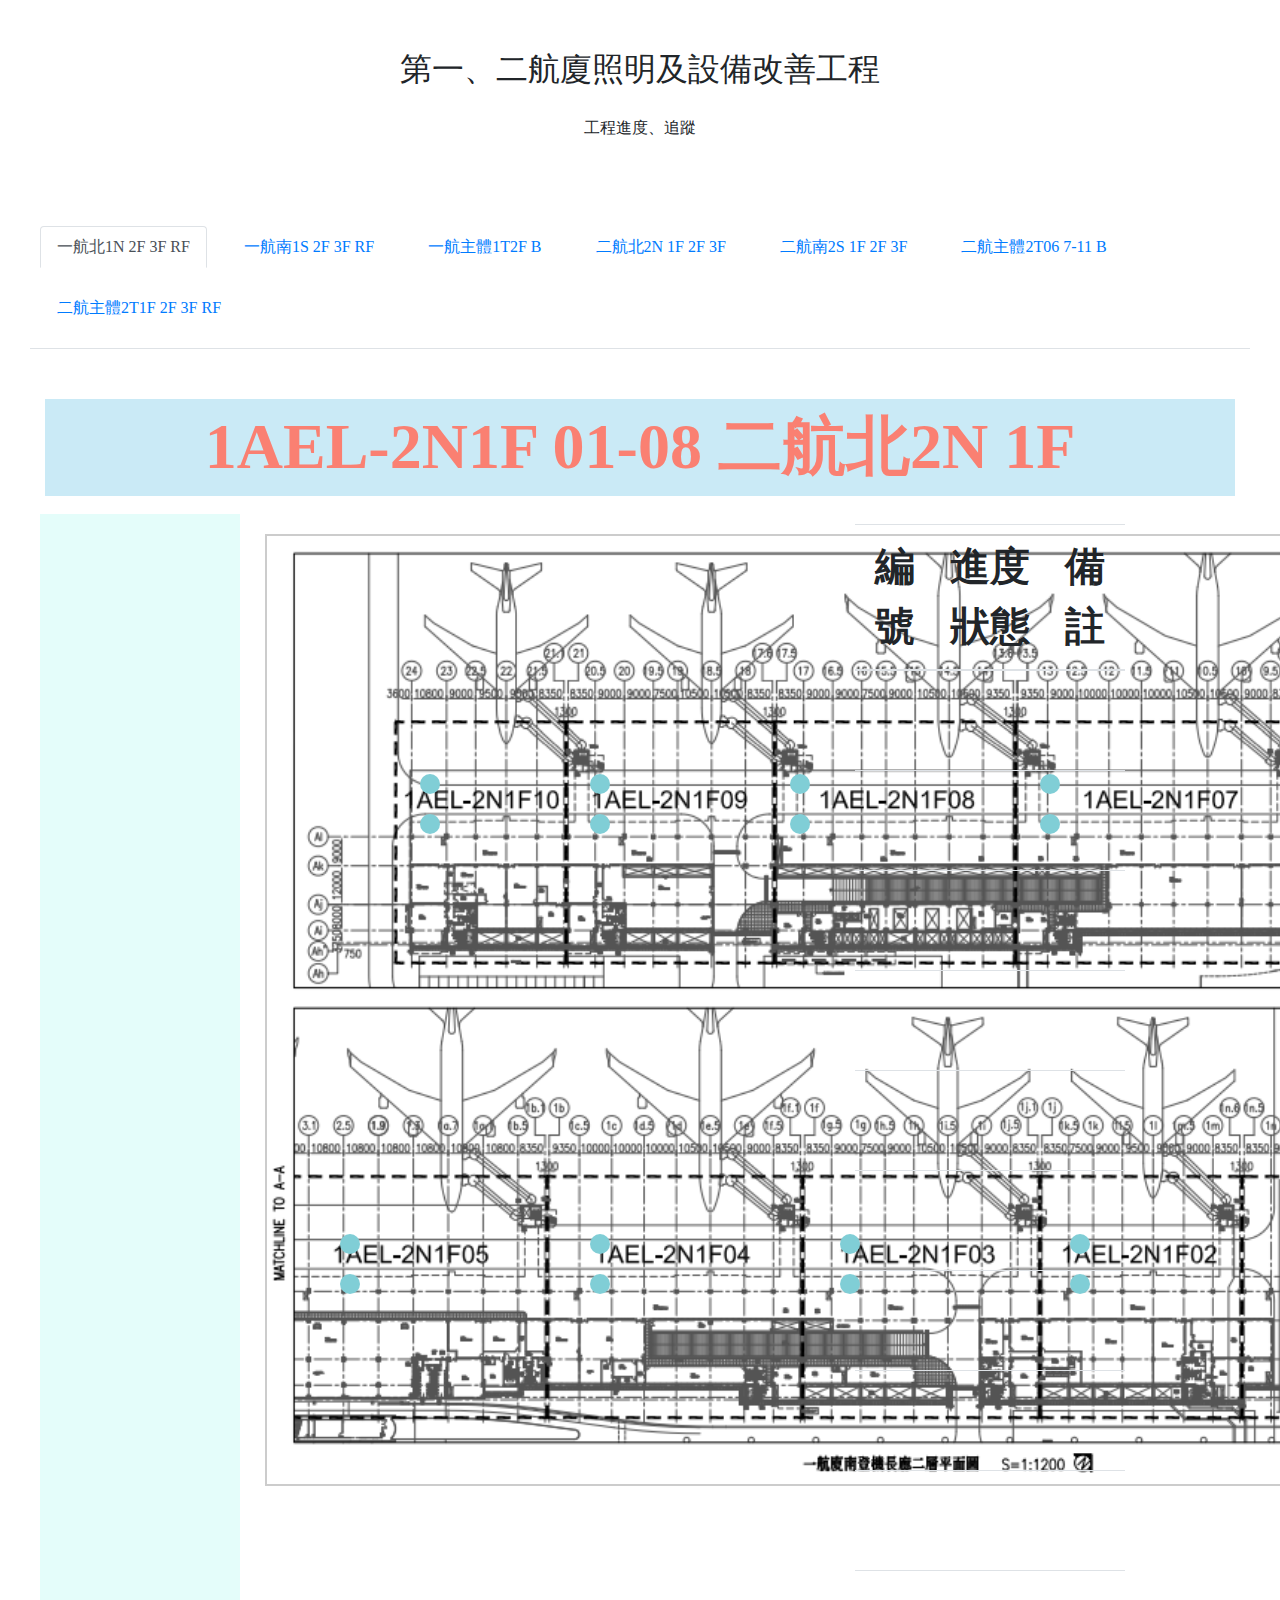
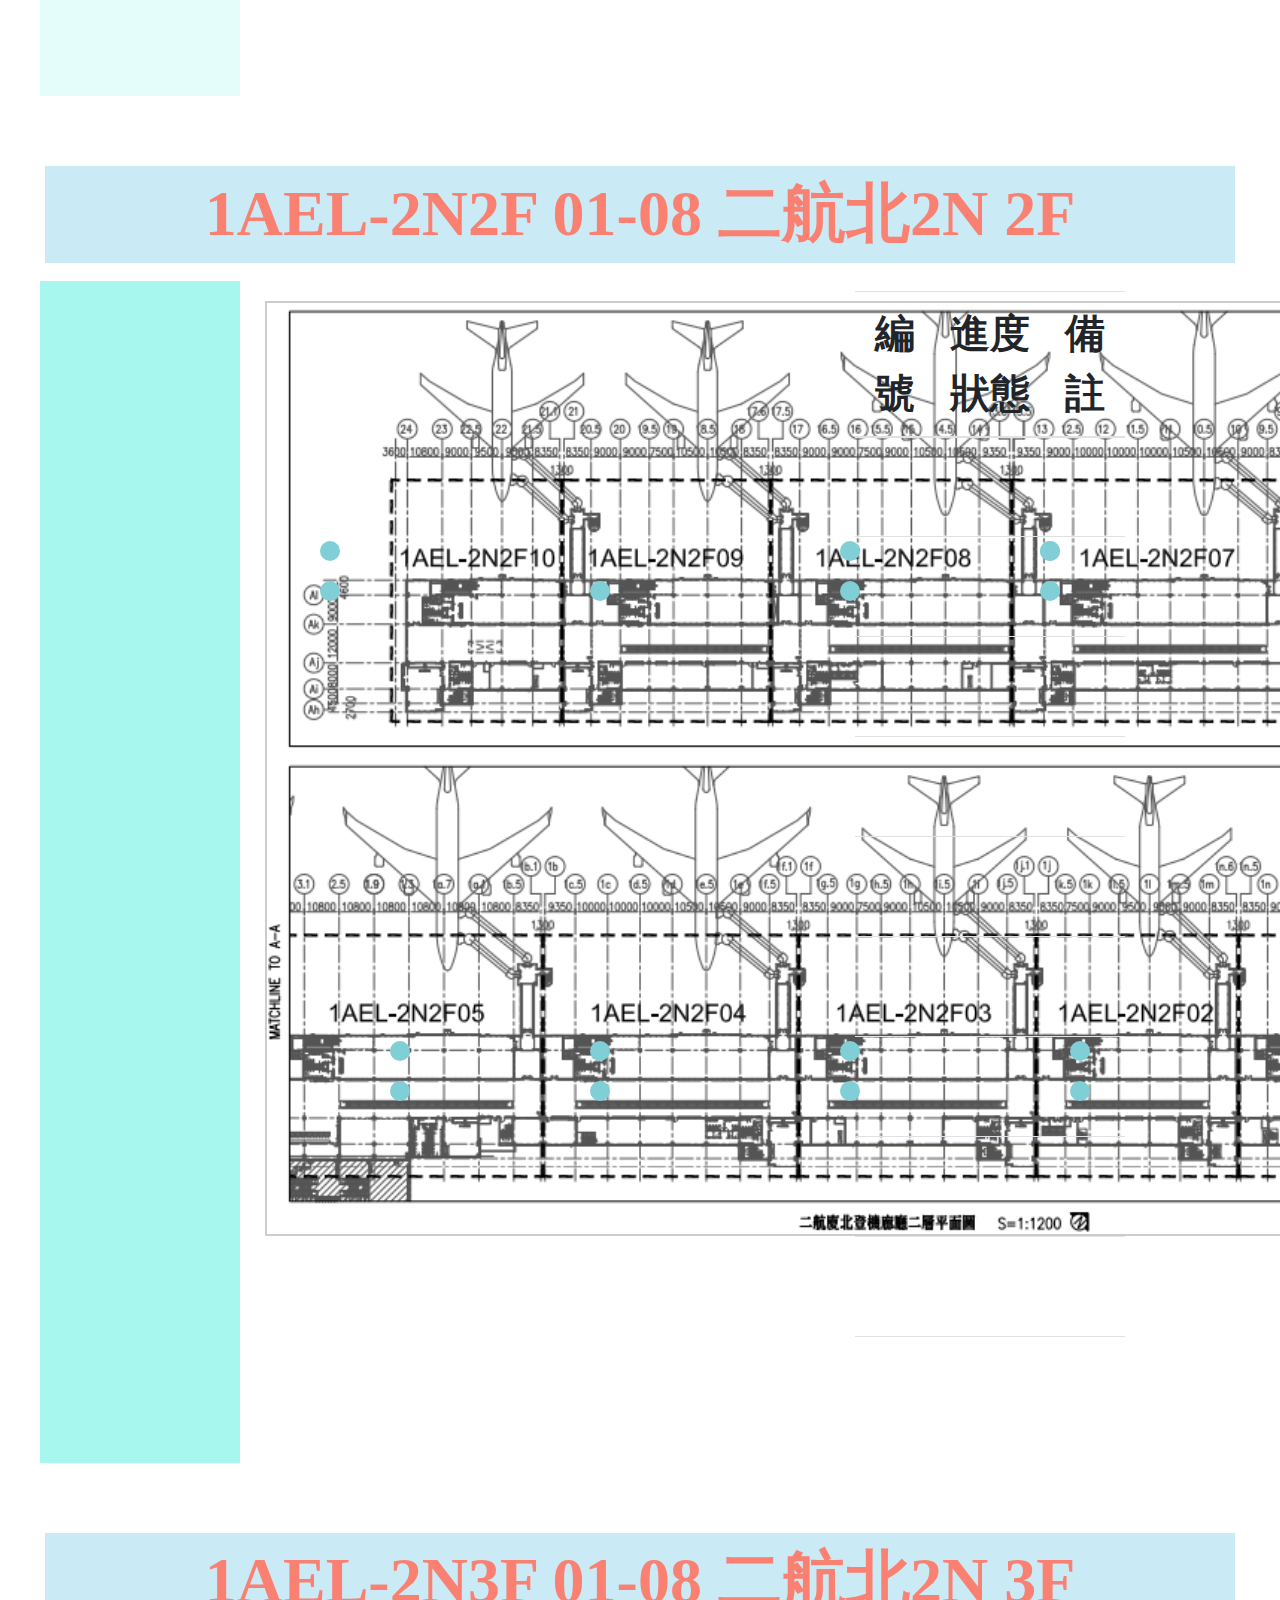
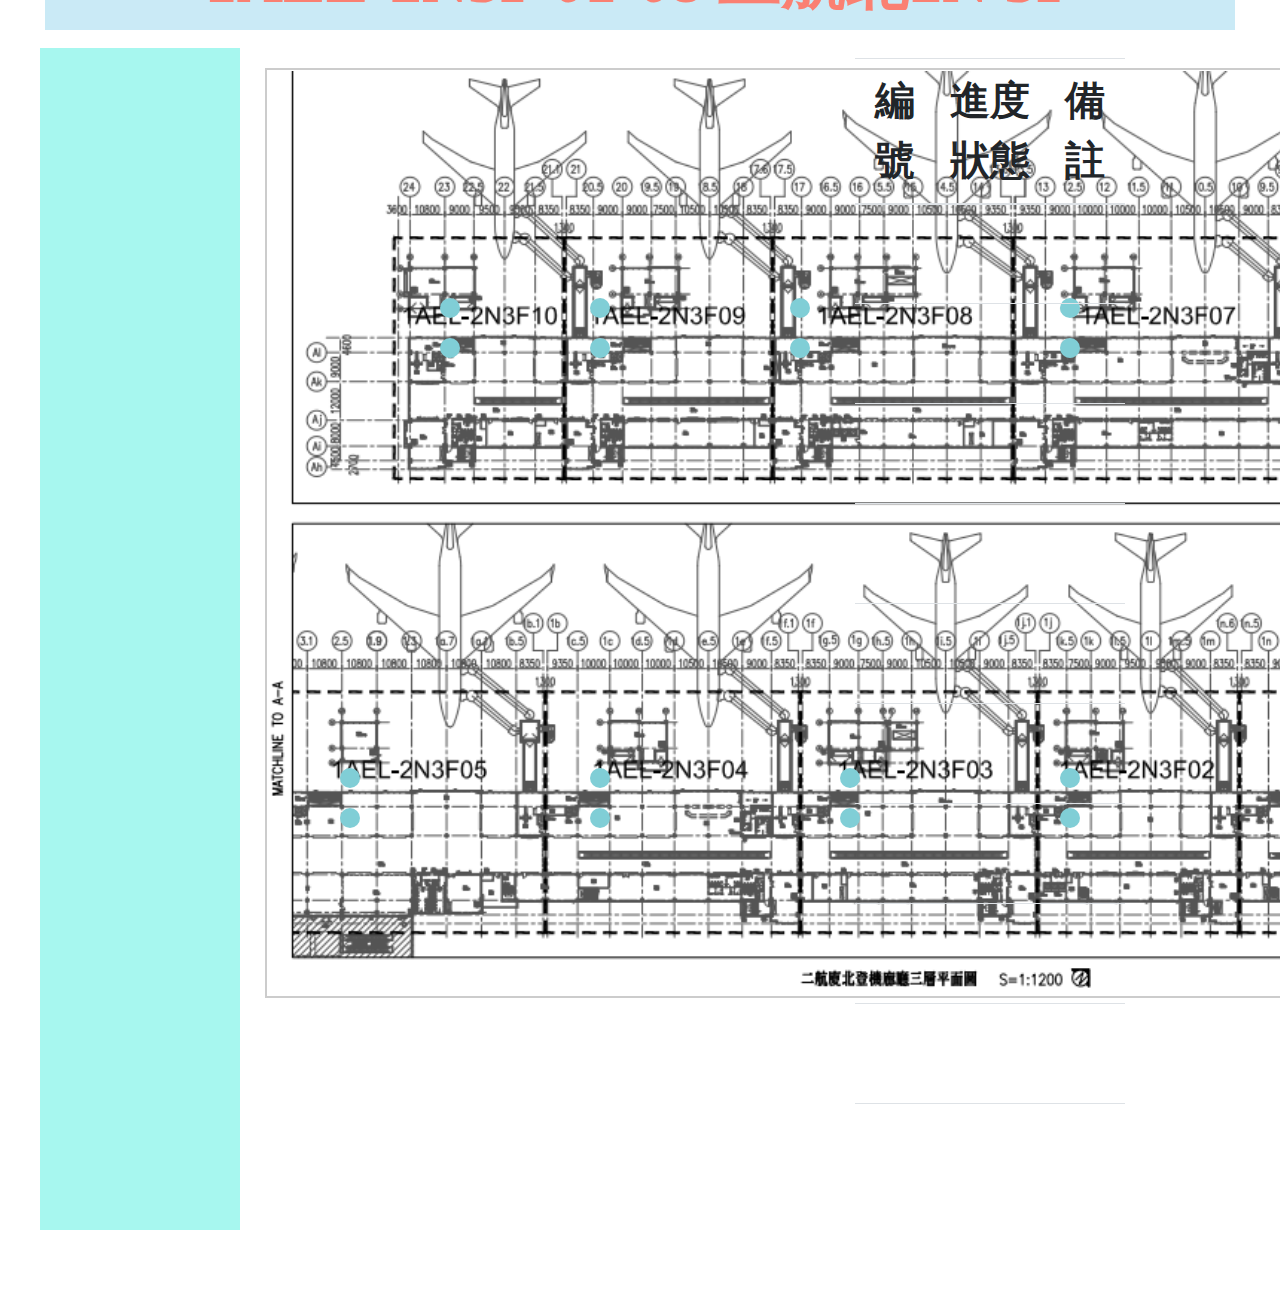
==== index.html @ 4a63df08 "Add files via upload" ====
<!-- for迴圈版 -->

<!DOCTYPE html>
<html lang="en">
  <head>
    <meta charset="utf-8">
    <meta http-equiv="X-UA-Compatible" content="IE=edge">
    <meta name="viewport" content="width=device-width, initial-scale=1">

    <title>桃園機場工程進度管理</title>
	<script src="./js/jquery-3.5.1.js"></script>
	<script src="./js/bootstrap.min.js"></script>
	<script src="./js/scripts.js"></script>
	<link href="./css/bootstrap.min.css" rel="stylesheet">
    <link href="./css/style.css" rel="stylesheet">
	

	
		<script>

			var allData = {};
			var lastRow = 0;
			var lastColumn = 0;
			getAllData();

			function getAllData() {
			var parameter = {
				// url: 'https://docs.google.com/spreadsheets/d/12TeUZwu_ZsWZmwfT6s2EKYeo2tPuNQIWtExbyQQJ9gg/edit#gid=0',
				url:'https://docs.google.com/spreadsheets/d/1Z5_P_4Ydb0_fxV2igGFIghGpVXjElki0dh_RWyYMpDc/edit#gid=0',
				name: '二航北2N',
				startRow: 1,
				startColumn: 1
			};
			
			$.get('https://script.google.com/macros/s/AKfycbyTlg1W_YBt5aOQimIcIjtd_U72QfWgF2jBdnAa0jXsoRUGt_D8/exec', parameter, function(data) {
				console.log(data);
				if(!data){
					allData = {};
				}else{
					allData = data.split(',');
					lastRow = allData[0];
					lastColumn = allData[1];
				}
				console.log(allData);
				console.log(lastRow);
				console.log(lastColumn);

				for(j = 1; j < 4; j++){
					for(i = 1; i < 11 ;i++){
						//pic1  編號
						//      狀態
						//		備註 
						setData(document.getElementById('dataPic'+j+'_'+i+'_1'), (i+1)+10*(j-1) , 2);
						setData(document.getElementById('dataPic'+j+'_'+i+'_2'), (i+1)+10*(j-1) , 3);
						setData(document.getElementById('dataPic'+j+'_'+i+'_3'), (i+1)+10*(j-1) , 4);

						// setData(document.getElementById('picdataPic'+j+'_'+i+'_1'), (i+1)+6*(j-1) , 2);
						// setData(document.getElementById('picataPic'+j+'_'+i+'_2'), (i+1)+6*(j-1) , 3);
						// setData(document.getElementById('picdataPic'+j+'_'+i+'_3'), (i+1)+6*(j-1) , 4);

						}

				}
				
				for(j = 1; j < 4; j++){
					for(i = 1; i < 11 ;i++){
						//pic1  編號
						//      狀態
						//		備註 
											picData(document.getElementById('picdataPic'+j+'_'+i+'_1'), (i+1)+10*(j-1) , 2);
						picData(document.getElementById('picdataPic'+j+'_'+i+'_2'), (i+1)+10*(j-1) , 3);
						// $("p:contains(準備中)").css("color" ,"red");
						// $("h6:contains(準備中)").css({"color":"red","font-size":"200%"});
						$("h1:contains(準備中)").css("background-color","yellow" );
						
						$("h1:contains(施工中)").css("background-color","green" );
						// setData(document.getElementById('picdataPic'+j+'_'+i+'_3'), (i+1)+6*(j-1) , 4);


						}

				}								

			});
			}

			function setData(aId, aRow, aColumn) {
				console.log('setData');
				
					if(allData && aRow <= lastRow && aColumn <= lastColumn) {
						aId.innerHTML = allData[(aRow-1)*lastColumn+(aColumn-1)+2];
					}

			}


			function picData(aId, aRow, aColumn) {
				console.log('picData');
				
					if(allData && aRow <= lastRow && aColumn <= lastColumn) {
						aId.innerHTML = allData[(aRow-1)*lastColumn+(aColumn-1)+2];
						// $("p:contains(準備中)").css("color" ,"green");
						// if(allData[(aRow-1)*lastColumn+(aColumn-1)+2] =="準備中"){
						// 	$("#firPic1_num").css("color" ,"red");


						// }


					}
			}
		</script>

	 <style>
		* {	margin: 0px;
			padding: 10px;
		
		}
		th ,td
		{
		height:100px;
		font-size: 40px;
		}
		.text_color{
			color: firebrick;
		}
		.firPic1_num { 
            position: absolute; 
            top: 720px; 
            left: 1050px; 
			/* background-color: #3fd8114f */
			/* text-align: center */
			border-radius: 15px;
			background: #F3CE5E;
  			/* animation: 2s counterclockwise infinite; */
        } 
		.firPic1_sta { 
            position: absolute; 
            top: 760px; 
            left: 1050px; 
			border-radius: 15px;
			background: #F3CE5E;
			/* background: #80ced6 */

        } 
		.firPic2_num { 
            position: absolute; 
			top: 720px; 
            left: 830px; 
			border-radius: 15px;
			background-color: #80ced6
        } 
		.firPic2_sta { 
            position: absolute; 
            top: 760px; 
            left: 830px; 
			border-radius: 15px;
			background-color: #80ced6
        } 
		.firPic3_num { 
            position: absolute; 
			top: 720px; 
            left: 600px;
			border-radius: 15px;
			background-color: #80ced6
        }
		.firPic3_sta { 
            position: absolute; 
            top: 760px; 
            left: 600px;
			border-radius: 15px;
			background-color: #80ced6
        }  
		.firPic4_num { 
            position: absolute; 
            top: 720px; 
            left: 350px;
			border-radius: 15px;
			background-color: #80ced6
        } 
		.firPic4_sta { 
            position: absolute; 
            top: 760Px; 
            left: 350px;
			border-radius: 15px;
			background-color: #80ced6
        } 
		.firPic5_num { 
            position: absolute; 
            top: 720px; 
            left: 100px; 
			border-radius: 15px;
			background-color: #80ced6
        } 
		.firPic5_sta { 
            position: absolute; 
            top: 760px; 
            left: 100px;
			border-radius: 15px;
			background-color: #80ced6
        } 
		.firPic6_num { 
            position: absolute; 
            top: 260px; 
            left: 1050px;
			border-radius: 15px;
			background-color: #80ced6
        } 
		.firPic6_sta { 
            position: absolute; 
            top: 300px; 
            left: 1050px;
			border-radius: 15px;
			background-color: #80ced6
        }
		.firPic7_num { 
            position: absolute; 
            top: 260px; 
            left: 800px;
			border-radius: 15px;
			background-color: #80ced6
        } 
		.firPic7_sta { 
            position: absolute; 
            top: 300px; 
            left: 800px;
			border-radius: 15px;
			background-color: #80ced6
        }
		.firPic8_num { 
            position: absolute; 
            top: 260px; 
            left: 550px;
			border-radius: 15px;
			background-color: #80ced6
        } 
		.firPic8_sta { 
            position: absolute; 
            top: 300px; 
            left: 550px;
			border-radius: 15px;
			background-color: #80ced6
        }
		.firPic9_num { 
            position: absolute; 
            top: 260px; 
            left: 350px;
			border-radius: 15px;
			background-color: #80ced6
        } 
		.firPic9_sta { 
            position: absolute; 
            top: 300px; 
            left: 350px;
			border-radius: 15px;
			background-color: #80ced6
        }
		.firPic10_num { 
            position: absolute; 
            top: 260px; 
            left: 180px;
			border-radius: 15px;
			background-color: #80ced6
        } 
		.firPic10_sta { 
            position: absolute; 
            top: 300px; 
            left: 180px;
			border-radius: 15px;
			background-color: #80ced6
        }
		/* <!--圖片2的css--> */

		.secPic1_num { 
            position: absolute; 
			top: 760px; 
            left: 1050px; 	
			border-radius: 15px;
			background: #F3CE5E;
        } 
		.secPic1_sta { 
            position: absolute; 
            top: 800px; 
            left: 1050px; 
			border-radius: 15px;
			background: #F3CE5E;
			/* background: #80ced6 */
        } 
		.secPic2_num { 
            position: absolute; 
			top: 760px; 
            left: 830px; 
			border-radius: 15px;
			background-color: #80ced6
        } 
		.secPic2_sta { 
            position: absolute; 
            top: 800px; 
            left: 830px; 
			border-radius: 15px;
			background-color: #80ced6
        } 
		.secPic3_num { 
            position: absolute; 
			top: 760px; 
            left: 600px;
			border-radius: 15px;
			background-color: #80ced6
        }
		.secPic3_sta { 
            position: absolute; 
            top: 800px; 
            left: 600px;
			border-radius: 15px;
			background-color: #80ced6
        }  
		.secPic4_num { 
            position: absolute; 
            top: 760px; 
            left: 350px;
			border-radius: 15px;
			background-color: #80ced6
        } 
		.secPic4_sta { 
            position: absolute; 
            top: 800px; 
            left: 350px;
			border-radius: 15px;
			
			background-color: #80ced6
        } 
		.secPic5_num { 
            position: absolute; 
            top: 760px; 
            left: 150px; 
			border-radius: 15px;
			background-color: #80ced6
        } 
		.secPic5_sta { 
            position: absolute; 
            top: 800px; 
            left: 150px;
			border-radius: 15px;
			background-color: #80ced6
        } 
		
		.secPic6_num { 
            position: absolute; 
            top: 260px; 
            left: 1050px;
			border-radius: 15px;
			background-color: #80ced6
        } 
		.secPic6_sta { 
            position: absolute; 
            top: 300px; 
            left: 1050px;
			border-radius: 15px;
			background-color: #80ced6
        }
		.secPic7_num { 
            position: absolute; 
            top: 260px; 
            left: 800px;
			border-radius: 15px;
			background-color: #80ced6
        } 
		.secPic7_sta { 
            position: absolute; 
            top: 300px; 
            left: 800px;
			border-radius: 15px;
			background-color: #80ced6
        }

		.secPic8_num { 
            position: absolute; 
            top: 260px; 
            left: 600px;
			border-radius: 15px;
			background-color: #80ced6
        } 
		.secPic8_sta { 
            position: absolute; 
            top: 300px; 
            left: 600px;
			border-radius: 15px;
			background-color: #80ced6
        }
		.secPic9_num { 
            position: absolute; 
            top: 260px; 
            left: 800px;
			border-radius: 15px;
			background-color: #80ced6
        } 
		.secPic9_sta { 
            position: absolute; 
            top: 300px; 
            left: 800px;
			border-radius: 15px;
			background-color: #80ced6
        }
		.secPic10_num { 
            position: absolute; 
            top: 260px; 
            left: 80px;
			border-radius: 15px;
			background-color: #80ced6
        } 
		.secPic10_sta { 
            position: absolute; 
            top: 300px; 
            left: 80px;
			border-radius: 15px;
			background-color: #80ced6
        }
		/* <!--圖片3的css--> */
		.thrPic1_num { 
            position: absolute; 
			top: 720px; 
            left: 1050px; 	
			border-radius: 15px;
			background: #F3CE5E;
        } 
		.thrPic1_sta { 
            position: absolute; 
            top: 760px; 
            left: 1050px; 
			border-radius: 15px;
			background: #F3CE5E;
			/* background: #80ced6 */

        } 
		.thrPic2_num { 
            position: absolute; 
			top: 720px; 
            left: 820px; 
			border-radius: 15px;
			background-color: #80ced6
			
        } 
		.thrPic2_sta { 
            position: absolute; 
            top: 760px; 
            left: 820px; 
			border-radius: 15px;
			background-color: #80ced6
        } 
		.thrPic3_num { 
            position: absolute; 
			top: 720px; 
            left: 600px;
			border-radius: 15px;
			background-color: #80ced6
        }
		.thrPic3_sta { 
            position: absolute; 
            top: 760px; 
            left: 600px;
			border-radius: 15px;
			background-color: #80ced6
        }  
		.thrPic4_num { 
            position: absolute; 
            top: 720px; 
            left: 350px;
			border-radius: 15px;
			background-color: #80ced6
        } 
		.thrPic4_sta { 
            position: absolute; 
            top: 760px; 
            left: 350px;
			border-radius: 15px;
			background-color: #80ced6
        } 
		.thrPic5_num { 
            position: absolute; 
            top: 720px; 
            left: 100px; 
			border-radius: 15px;
			background-color: #80ced6
        } 
		.thrPic5_sta { 
            position: absolute; 
            top: 760px; 
            left: 100px;
			border-radius: 15px;
			background-color: #80ced6
        } 
		.thrPic6_num { 
            position: absolute; 
            top: 250px; 
            left: 1050px;
			border-radius: 15px;
			background-color: #80ced6
        } 
		.thrPic6_sta { 
            position: absolute; 
            top: 290px; 
            left: 1050px;
			border-radius: 15px;
			background-color: #80ced6
        }
		.thrPic7_num { 
            position: absolute; 
            top: 250px; 
            left: 820px;
			border-radius: 15px;
			background-color: #80ced6
        } 
		.thrPic7_sta { 
            position: absolute; 
            top: 290px; 
            left: 820px;
			border-radius: 15px;
			background-color: #80ced6
        }
		.thrPic8_num { 
            position: absolute; 
            top: 250px; 
            left: 550px;
			border-radius: 15px;
			background-color: #80ced6
        } 
		.thrPic8_sta { 
            position: absolute; 
            top: 290px; 
            left: 550px;
			border-radius: 15px;
			background-color: #80ced6
        }
		.thrPic9_num { 
            position: absolute; 
            top: 250px; 
            left: 350px;
			border-radius: 15px;
			background-color: #80ced6
        } 
		.thrPic9_sta { 
            position: absolute; 
            top: 290px; 
            left: 350px;
			border-radius: 15px;
			background-color: #80ced6
        }
		.thrPic10_num { 
            position: absolute; 
            top: 250px; 
            left: 200px;
			border-radius: 15px;
			background-color: #80ced6
        } 
		.thrPic10_sta { 
            position: absolute; 
            top: 290px; 
            left: 200px;
			border-radius: 15px;
			background-color: #80ced6
        }



	</style> 


  </head>
  <body>

	<div class="row">
		<div class="col-md-12">
			<h2 class="text-center"   font-size: 400px>
				第一、二航廈照明及設備改善工程
			</h2>
			<p class="text-center" >
				工程進度、追蹤
			</p> 
		</div>
	</div>


	<div class="row">
		<div class="col-md-12">
			<ul class="nav nav-tabs">
				<li class="nav-item">
					<a class="nav-link active" href="http://www.ntu.edu.tw"> 一航北1N 2F 3F RF</a>
				</li>
				<li class="nav-item">
					<a class="nav-link" href="http://yahoo.com">一航南1S 2F 3F RF</a>
				</li>
				<li class="nav-item">
					<a class="nav-link " href="http://apple.com">一航主體1T2F B</a>
				</li>
				<li class="nav-item">
					<a class="nav-link " href="http://apple.com">二航北2N 1F 2F 3F</a>
				</li>
				<li class="nav-item">
					<a class="nav-link " href="http://apple.com">二航南2S 1F 2F 3F</a>
				</li>
				<li class="nav-item">
					<a class="nav-link " href="http://apple.com">二航主體2T06 7-11 B </a>
				</li>
				<li class="nav-item">
					<a class="nav-link " href="http://apple.com">二航主體2T1F 2F 3F RF </a>
				</li>
				
			</ul>
		</div>
	</div>

<!--圖片一-->
			<div class="container-fluid">
				<div class="row">
					<div class="col-md-12">
						<h3 style="color: salmon; background-color: rgba(135, 207, 235, 0.438); font-weight: bolder; font-size: 400%; text-align: center;" >
							1AEL-2N1F 01-08  二航北2N 1F 
						</h3>
						<div class="row">
							<div class="col-md-2" style="background-color: rgb(167, 247, 239, 0.3);">
								<div>
								
								</div>
							</div>
							<div class="col-md-5" >
								<div class="ex1">
									<img alt="1AEL-2N1F 01-06"  src="../imageprocessing/1AEL-2N1F.png"  style="border:2px   #ccc solid;padding:1px;"width="1400px",height="900px">
									<h6 class="firPic1_num" id = "picdataPic1_1_1" > </h6>
									<h1 class="firPic1_sta" id = "picdataPic1_1_2"></h1>

									<h6 class="firPic2_num" id = "picdataPic1_2_1"></h6>
									<h1 class="firPic2_sta" id = "picdataPic1_2_2"></h1>
									
									<h6 class="firPic3_num" id = "picdataPic1_3_1"></h6> 
									<h1 class="firPic3_sta" id = "picdataPic1_3_2"></h1> 

									<h6 class="firPic4_num" id = "picdataPic1_4_1"></h6> 
									<h1 class="firPic4_sta" id = "picdataPic1_4_2"></h1> 

									<h6 class="firPic5_num" id = "picdataPic1_5_1"></h6>
									<h1 class="firPic5_sta" id = "picdataPic1_5_2"></h1>  
  
									<h6 class="firPic6_num" id = "picdataPic1_6_1"></h6> 
									<h1 class="firPic6_sta" id = "picdataPic1_6_2"></h1> 

									<h6 class="firPic7_num" id = "picdataPic1_7_1"></h6> 
									<h1 class="firPic7_sta" id = "picdataPic1_7_2"></h1> 

									<h6 class="firPic8_num" id = "picdataPic1_8_1"></h6> 
									<h1 class="firPic8_sta" id = "picdataPic1_8_2"></h1> 

									<h6 class="firPic9_num" id = "picdataPic1_9_1"></h6> 
									<h1 class="firPic9_sta" id = "picdataPic1_9_2"></h1> 

									<h6 class="firPic10_num" id = "picdataPic1_10_1"></h6> 
									<h1 class="firPic10_sta" id = "picdataPic1_10_2"></h1> 

									
								</div>
							</div>
							<div class="col-md-1" >
								<div>
								
								</div>
							</div>
							<div class="col-md-3">
								<table class="table table-hover" style="text-align: center;" >
									<thead>
										<tr>
											<th> 編號</th>
											<th> 進度狀態</th>
											<th> 備註</th>
										</tr>
									</thead>
									<tbody>
										<tr>
											<td id = "dataPic1_1_1" ></td>
											<td id = "dataPic1_1_2"></td>
											<td id = "dataPic1_1_3"></td>
										</tr>
										<tr >
											<td id = "dataPic1_2_1"></td>
											<td id = "dataPic1_2_2"></td>
											<td	id = "dataPic1_2_3" ></td>
										</tr>
										<tr>
											<td id = "dataPic1_3_1"></td>
											<td	id = "dataPic1_3_2"></td>
											<td id = "dataPic1_3_3"></td>
										</tr>
										<tr>
											<td id = "dataPic1_4_1"></td>
											<td id = "dataPic1_4_2"></td>
											<td id = "dataPic1_4_3"></td>
										</tr>
										<tr>
											<td id = "dataPic1_5_1"></td>
											<td id = "dataPic1_5_2"></td>
											<td id = "dataPic1_5_3"></td>
										</tr>					
										<tr>
											<td id = "dataPic1_6_1"></td>
											<td id = "dataPic1_6_2"></td>
											<td id = "dataPic1_6_3"></td>
										</tr>
										<tr >
											<td id = "dataPic1_7_1"></td>
											<td id = "dataPic1_7_2"></td>	
											<td	id = "dataPic1_7_3" ></td>
										</tr>
										<tr >
											<td id = "dataPic1_8_1"></td>
											<td id = "dataPic1_8_2"></td>	
											<td	id = "dataPic1_8_3" ></td>
										</tr>
										<tr >
											<td id = "dataPic1_9_1"></td>
											<td id = "dataPic1_9_2"></td>	
											<td	id = "dataPic1_9_3" ></td>
										</tr>
										<tr >
											<td id = "dataPic1_10_1"></td>
											<td id = "dataPic1_10_2"></td>	
											<td	id = "dataPic1_10_3" ></td>
										</tr>
									</tbody>
								</table>
							
							</div>
						</div>
					</div>
				</div>
			</div>

<!--圖片二-->

			<div class="container-fluid">
				<div class="row">
					<div class="col-md-12">
						<h3 style="color: salmon; background-color: rgba(135, 207, 235, 0.438); font-weight: bolder; font-size: 400%; text-align: center;" >
							1AEL-2N2F 01-08  二航北2N 2F 
						</h3>
						<div class="row">
							<div class="col-md-2" style="background-color: rgb(167, 247, 239);">
								<div>
								
								</div>
							</div>
							<div class="col-md-5">
								<div class="ex1">
									<img alt="1AEL-2N2F 01-08"  src="../imageprocessing/1AEL-2N2F.png" style="border:2px    #ccc solid;padding:1px;" width="1400px",height="900px">
									<h6 class="secPic1_num" id = "picdataPic2_1_1" > </h6>
									<h1 class="secPic1_sta" id = "picdataPic2_1_2"></h1>

									<h6 class="secPic2_num" id = "picdataPic2_2_1"></h6>
									<h1 class="secPic2_sta" id = "picdataPic2_2_2"></h1>
									
									<h6 class="secPic3_num" id = "picdataPic2_3_1"></h6> 
									<h1 class="secPic3_sta" id = "picdataPic2_3_2"></h1> 

									<h6 class="secPic4_num" id = "picdataPic2_4_1"></h6> 
									<h1 class="secPic4_sta" id = "picdataPic2_4_2"></h1> 

									<h6 class="secPic5_num" id = "picdataPic2_5_1"></h6>
									<h1 class="secPic5_sta" id = "picdataPic2_5_2"></h1>  
  
									<h6 class="secPic6_num" id = "picdataPic2_6_1"></h6> 
									<h1 class="secPic6_sta" id = "picdataPic2_6_2"></h1> 

									<h6 class="secPic7_num" id = "picdataPic2_7_1"></h6> 
									<h1 class="secPic7_sta" id = "picdataPic2_7_2"></h1> 

									<h6 class="secPic8_num" id = "picdataPic2_8_1"></h6> 
									<h1 class="secPic8_sta" id = "picdataPic2_8_2"></h1> 

									<h6 class="secPic9_num" id = "picdataPic2_9_1"></h6> 
									<h1 class="firPic9_sta" id = "picdataPic2_9_2"></h1> 

									<h6 class="secPic10_num" id = "picdataPic2_10_1"></h6> 
									<h1 class="secPic10_sta" id = "picdataPic2_10_2"></h1> 

								
								</div>
							</div>
							<div class="col-md-1" >
								<div>
								
								</div>
							</div>
							<div class="col-md-3">
								<table class="table table-hover" style="text-align: center;">
									<thead>
										<tr>										
											<th> 編號</th>
											<th> 進度狀態</th>
											<th> 備註</th>
										</tr>
									</thead>
									<tbody>
										<tr>						
											<td id = "dataPic2_1_1"></td>
											<td id = "dataPic2_1_2"></td>
											<td id = "dataPic2_1_3"></td>
										</tr>
										<tr >
											<td id = "dataPic2_2_1"></td>
											<td id = "dataPic2_2_2"></td>	
											<td id = "dataPic2_2_3"></td>
										</tr>
										<tr>									
											<td id = "dataPic2_3_1"></td>
											<td id = "dataPic2_3_2"></td>
											<td id = "dataPic2_3_3"></td>
										</tr>
										<tr>
											<td id = "dataPic2_4_1"></td>
											<td id = "dataPic2_4_2"></td>
											<td id = "dataPic2_4_3"></td>
										</tr>
										<tr>
											<td id = "dataPic2_5_1"></td>
											<td id = "dataPic2_5_2"></td>
											<td id = "dataPic2_5_3"></td>
										</tr>
										<tr>
											<td id = "dataPic2_6_1"></td>
											<td id = "dataPic2_6_2"></td>
											<td	id = "dataPic2_6_3"></td>
										</tr>
										<tr>
											<td	id = "dataPic2_7_1"></td>
											<td id = "dataPic2_7_2"></td>
											<td id = "dataPic2_7_3"></td>
										</tr>
					
										<tr>
											<td id = "dataPic2_8_1"></td>
											<td id = "dataPic2_8_2"></td>
											<td id = "dataPic2_8_3"></td>
										</tr>
										<tr>
											<td id = "dataPic2_9_1"></td>
											<td id = "dataPic2_9_2"></td>
											<td id = "dataPic2_9_3"></td>
										</tr>
										<tr>									
											<td id = "dataPic2_10_1"></td>
											<td id = "dataPic2_10_2"></td>
											<td id = "dataPic2_10_3"></td>
										</tr>
					
									</tbody>
								</table>
							
							</div>
						</div>
					</div>
				</div>
			</div>
	
	
<!--圖片三-->

			<div class="container-fluid">
				<div class="row">
					<div class="col-md-12">
						<h3 style="color: salmon; background-color: rgba(135, 207, 235, 0.438); font-weight: bolder; font-size: 400%; text-align: center;" >
							1AEL-2N3F 01-08  二航北2N 3F
						</h3>
						<div class="row">
							<div class="col-md-2" style="background-color: rgb(167, 247, 239);">
								<div>
								
								</div>
							</div>
							<div class="col-md-5">
								<div class="ex1">
									<img alt="1AEL-2N3F 01-06"  src="../imageprocessing/1AEL-2N3F.png"  style="border:2px   #ccc solid;padding:1px;"width="1400px",height="900px">
									<h6 class="thrPic1_num" id = "picdataPic3_1_1" > </h6>
									<h1 class="thrPic1_sta" id = "picdataPic3_1_2"></h1>

									<h6 class="thrPic2_num" id = "picdataPic3_2_1"></h6>
									<h1 class="thrPic2_sta" id = "picdataPic3_2_2"></h1>
									
									<h6 class="thrPic3_num" id = "picdataPic3_3_1"></h6> 
									<h1 class="thrPic3_sta" id = "picdataPic3_3_2"></h1> 

									<h6 class="thrPic4_num" id = "picdataPic3_4_1"></h6> 
									<h1 class="thrPic4_sta" id = "picdataPic3_4_2"></h1> 

									<h6 class="thrPic5_num" id = "picdataPic3_5_1"></h6>
									<h1 class="thrPic5_sta" id = "picdataPic3_5_2"></h1>  
  
									<h6 class="thrPic6_num" id = "picdataPic3_6_1"></h6> 
									<h1 class="thrPic6_sta" id = "picdataPic3_6_2"></h1> 

									<h6 class="thrPic7_num" id = "picdataPic3_7_1"></h6> 
									<h1 class="thrPic7_sta" id = "picdataPic3_7_2"></h1> 

									<h6 class="thrPic8_num" id = "picdataPic3_8_1"></h6> 
									<h1 class="thrPic8_sta" id = "picdataPic3_8_2"></h1> 

									<h6 class="thrPic9_num" id = "picdataPic3_9_1"></h6> 
									<h1 class="thrPic9_sta" id = "picdataPic3_9_2"></h1> 

									<h6 class="thrPic10_num" id = "picdataPic3_10_1"></h6> 
									<h1 class="thrPic10_sta" id = "picdataPic3_10_2"></h1> 


								</div>
							</div>
							<div class="col-md-1" >
								<div>
								
								</div>
							</div>
							<div class="col-md-3">
								<table class="table table-hover" style="text-align: center;">
									<thead>
										<tr>
											<th>編號</th>
											<th>進度狀態</th>
											<th>備註</th>
										</tr>
									</thead>
									<tbody>
										<tr>
											<td id = "dataPic3_1_1"></td>
											<td id = "dataPic3_1_2"></td>
											<td id = "dataPic3_1_3"></td>
										</tr>
										<tr >
											<td id = "dataPic3_2_1"></td>
											<td id = "dataPic3_2_2"></td>	
											<td id = "dataPic3_2_3"></td>
										</tr>
										<tr>
											<td id = "dataPic3_3_1"></td>
											<td	id = "dataPic3_3_2"></td>
											<td id = "dataPic3_3_3"></td>
										</tr>
										<tr>
											<td id = "dataPic3_4_1"></td>
											<td id = "dataPic3_4_2"></td>
											<td id = "dataPic3_4_3"></td>
										</tr>
										<tr>
											<td id = "dataPic3_5_1"></td>
											<td id = "dataPic3_5_2"></td>
											<td id = "dataPic3_5_3"></td>
										</tr>
										<tr>
											<td id = "dataPic3_6_1"></td>
											<td id = "dataPic3_6_2"></td>
											<td id = "dataPic3_6_3"></td>
										</tr>
										<tr>
											<td id = "dataPic3_7_1"></td>
											<td id = "dataPic3_7_2"></td>
											<td id = "dataPic3_7_3"></td>
										</tr>
										<tr>
											<td id = "dataPic3_8_1"></td>
											<td id = "dataPic3_8_2"></td>
											<td id = "dataPic3_8_3"></td>
										</tr>
										<tr>
											<td id = "dataPic3_9_1"></td>
											<td id = "dataPic3_9_2"></td>
											<td id = "dataPic3_9_3"></td>
										</tr>
										<tr>
											<td id = "dataPic3_10_1"></td>
											<td id = "dataPic3_10_2"></td>
											<td id = "dataPic3_10_3"></td>
										</tr>
										
									</tbody>
								</table>
							
							</div>
						</div>
					</div>
				</div>
			</div>

  </body>
</html>
---- css/style.css ----
body{
  font-family: '微軟正黑體';
}
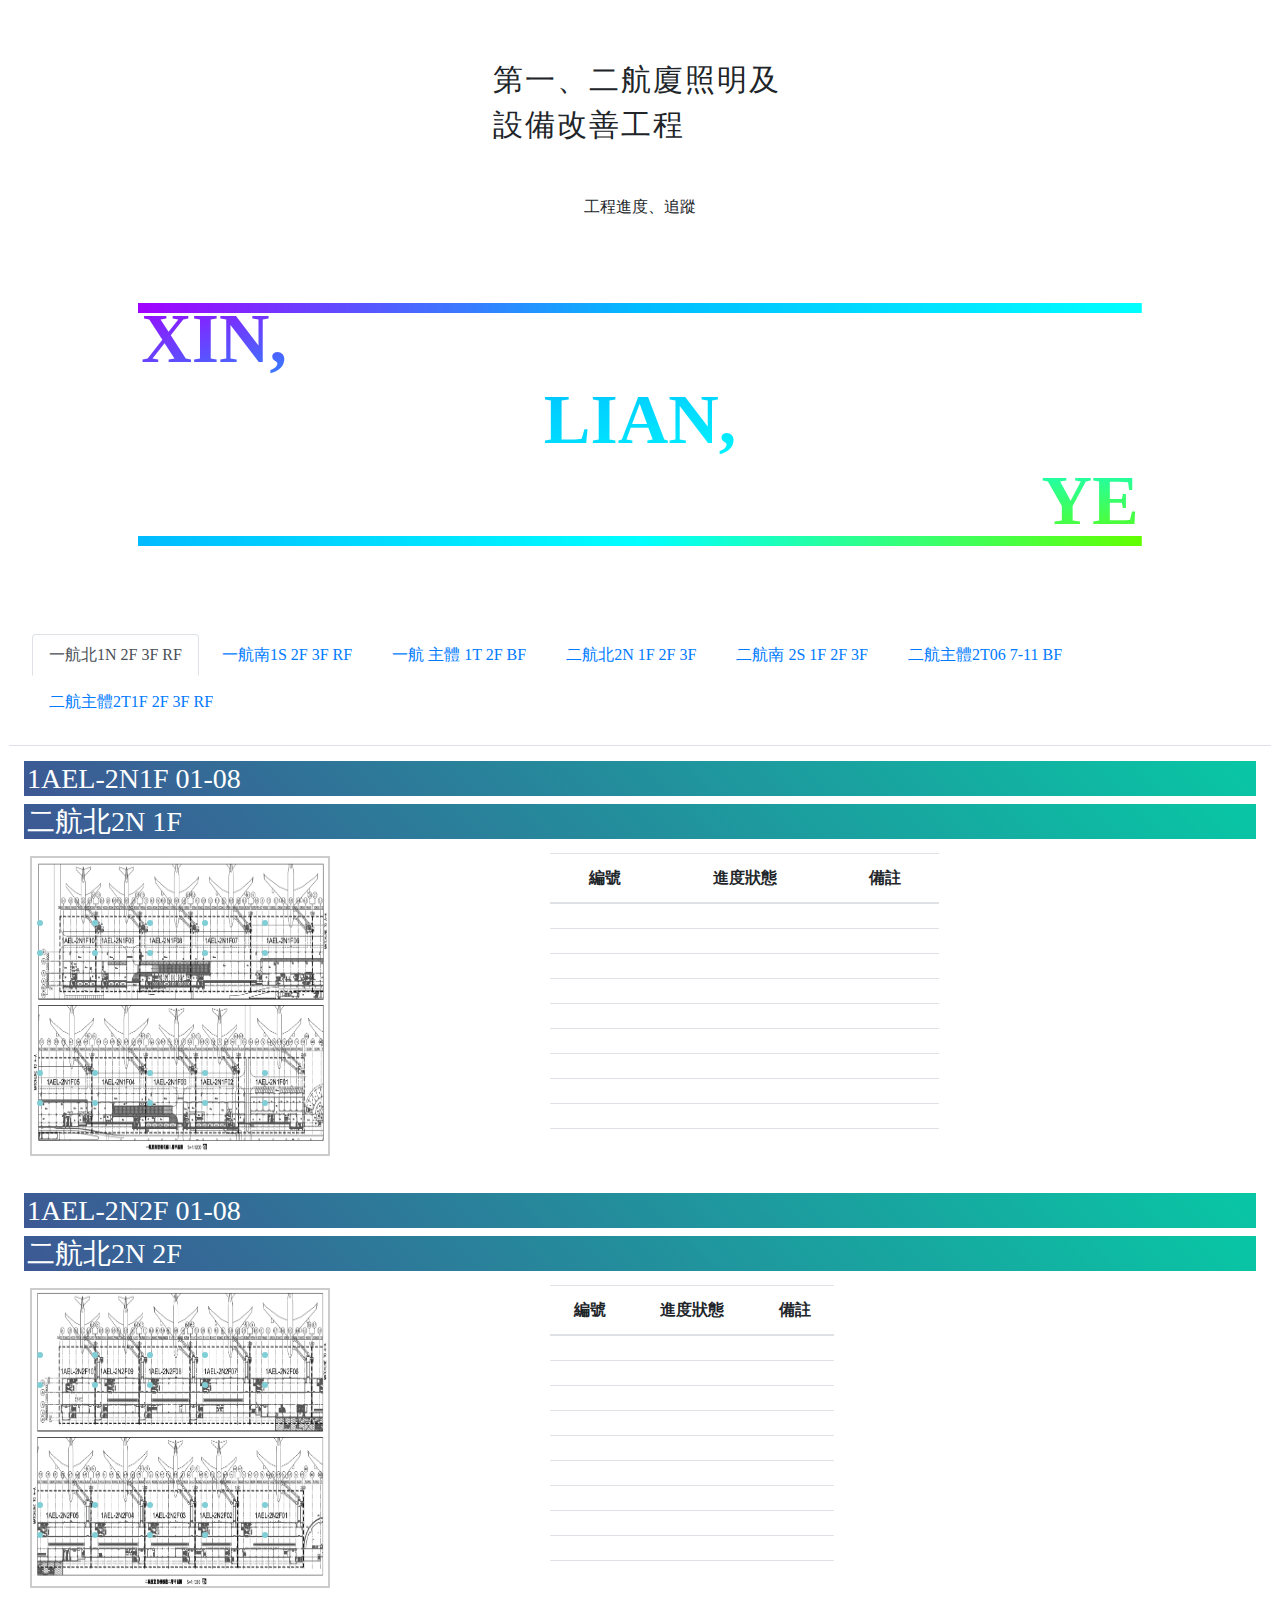
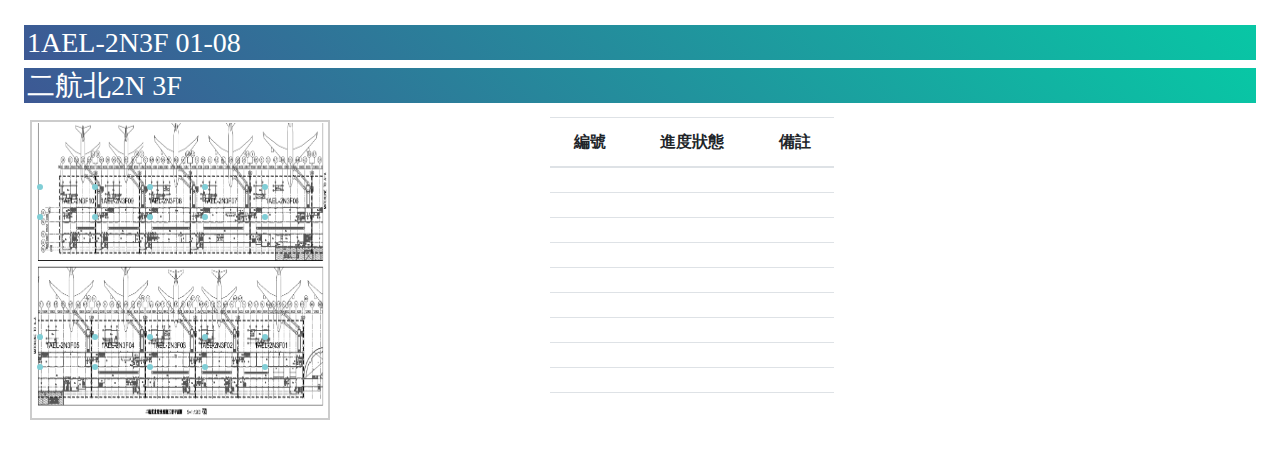
==== commit 0664be7f: "12/1 background color white" ====
--- a/index.html
+++ b/index.html
@@ -71,12 +71,9 @@
 						picData(document.getElementById('picdataPic'+j+'_'+i+'_2'), (i+1)+10*(j-1) , 3);
 						// $("p:contains(準備中)").css("color" ,"red");
 						// $("h6:contains(準備中)").css({"color":"red","font-size":"200%"});
-						$("h1:contains(準備中)").css("background-color","yellow" );
-						
-						$("h1:contains(施工中)").css("background-color","green" );
+						$("h6:contains(準備中)").css("background-color","yellow" );
+						$("h6:contains(施工中)").css("background-color","green" );
 						// setData(document.getElementById('picdataPic'+j+'_'+i+'_3'), (i+1)+6*(j-1) , 4);
-
-
 						}
 
 				}								
@@ -102,465 +99,337 @@
 						// $("p:contains(準備中)").css("color" ,"green");
 						// if(allData[(aRow-1)*lastColumn+(aColumn-1)+2] =="準備中"){
 						// 	$("#firPic1_num").css("color" ,"red");
-
-
 						// }
-
-
 					}
 			}
 		</script>
 
 	 <style>
-		* {	margin: 0px;
+		/* * {	margin: 0px;
 			padding: 10px;
 		
-		}
-		th ,td
-		{
-		height:100px;
-		font-size: 40px;
-		}
+		} */
+		
 		.text_color{
 			color: firebrick;
 		}
 		.firPic1_num { 
             position: absolute; 
-            top: 720px; 
-            left: 1050px; 
+            top: 220px; 
+            left: 250px; 
 			/* background-color: #3fd8114f */
 			/* text-align: center */
-			border-radius: 15px;
-			background: #F3CE5E;
-  			/* animation: 2s counterclockwise infinite; */
+			/* animation: 2s counterclockwise infinite; */
         } 
 		.firPic1_sta { 
             position: absolute; 
-            top: 760px; 
-            left: 1050px; 
-			border-radius: 15px;
-			background: #F3CE5E;
+            top: 250px; 
+            left: 250px; 
 			/* background: #80ced6 */
-
         } 
 		.firPic2_num { 
             position: absolute; 
-			top: 720px; 
-            left: 830px; 
-			border-radius: 15px;
-			background-color: #80ced6
+			top: 220px; 
+            left: 190px; 
         } 
 		.firPic2_sta { 
             position: absolute; 
-            top: 760px; 
-            left: 830px; 
-			border-radius: 15px;
-			background-color: #80ced6
+            top: 250px; 
+            left: 190px; 
         } 
 		.firPic3_num { 
             position: absolute; 
-			top: 720px; 
-            left: 600px;
-			border-radius: 15px;
-			background-color: #80ced6
+			top: 220px; 
+            left: 135px;
         }
 		.firPic3_sta { 
             position: absolute; 
-            top: 760px; 
-            left: 600px;
-			border-radius: 15px;
-			background-color: #80ced6
+            top: 250px; 
+            left: 135px;
         }  
 		.firPic4_num { 
             position: absolute; 
-            top: 720px; 
-            left: 350px;
-			border-radius: 15px;
-			background-color: #80ced6
+            top: 220px; 
+            left: 80px;
         } 
 		.firPic4_sta { 
             position: absolute; 
-            top: 760Px; 
-            left: 350px;
-			border-radius: 15px;
-			background-color: #80ced6
+            top: 250Px; 
+            left: 80px;
         } 
 		.firPic5_num { 
             position: absolute; 
-            top: 720px; 
-            left: 100px; 
-			border-radius: 15px;
-			background-color: #80ced6
+            top: 220px; 
+            left: 25px; 
         } 
 		.firPic5_sta { 
             position: absolute; 
-            top: 760px; 
-            left: 100px;
-			border-radius: 15px;
-			background-color: #80ced6
+            top: 250px; 
+            left: 25px;
         } 
 		.firPic6_num { 
             position: absolute; 
-            top: 260px; 
-            left: 1050px;
-			border-radius: 15px;
-			background-color: #80ced6
+            top: 70px; 
+            left: 250px;
         } 
 		.firPic6_sta { 
             position: absolute; 
-            top: 300px; 
-            left: 1050px;
-			border-radius: 15px;
-			background-color: #80ced6
+            top: 100px; 
+            left: 250px;
         }
 		.firPic7_num { 
             position: absolute; 
-            top: 260px; 
-            left: 800px;
-			border-radius: 15px;
-			background-color: #80ced6
+            top: 70px; 
+            left: 190px;
         } 
 		.firPic7_sta { 
             position: absolute; 
-            top: 300px; 
-            left: 800px;
-			border-radius: 15px;
-			background-color: #80ced6
+            top: 100px; 
+            left: 190px;
         }
 		.firPic8_num { 
             position: absolute; 
-            top: 260px; 
-            left: 550px;
-			border-radius: 15px;
-			background-color: #80ced6
+            top: 70px; 
+            left: 135px;
         } 
 		.firPic8_sta { 
             position: absolute; 
-            top: 300px; 
-            left: 550px;
-			border-radius: 15px;
-			background-color: #80ced6
+            top: 100px; 
+            left: 135px;
         }
 		.firPic9_num { 
             position: absolute; 
-            top: 260px; 
-            left: 350px;
-			border-radius: 15px;
-			background-color: #80ced6
+            top: 70px; 
+            left: 80px;
         } 
 		.firPic9_sta { 
             position: absolute; 
-            top: 300px; 
-            left: 350px;
-			border-radius: 15px;
-			background-color: #80ced6
+            top: 100px; 
+            left: 80px;
         }
 		.firPic10_num { 
             position: absolute; 
-            top: 260px; 
-            left: 180px;
-			border-radius: 15px;
-			background-color: #80ced6
+            top: 70px; 
+            left: 25px;
         } 
 		.firPic10_sta { 
             position: absolute; 
-            top: 300px; 
-            left: 180px;
-			border-radius: 15px;
-			background-color: #80ced6
+            top: 100px; 
+            left: 25px;
         }
 		/* <!--圖片2的css--> */
 
 		.secPic1_num { 
             position: absolute; 
-			top: 760px; 
-            left: 1050px; 	
-			border-radius: 15px;
-			background: #F3CE5E;
+			top: 220px; 
+            left: 250px; 
         } 
 		.secPic1_sta { 
             position: absolute; 
-            top: 800px; 
-            left: 1050px; 
-			border-radius: 15px;
-			background: #F3CE5E;
+            top: 250px; 
+            left: 250px; 
 			/* background: #80ced6 */
         } 
 		.secPic2_num { 
             position: absolute; 
-			top: 760px; 
-            left: 830px; 
-			border-radius: 15px;
-			background-color: #80ced6
+			top: 220px; 
+            left: 190px; 
         } 
 		.secPic2_sta { 
             position: absolute; 
-            top: 800px; 
-            left: 830px; 
-			border-radius: 15px;
-			background-color: #80ced6
+            top: 250px; 
+            left: 190px; 
         } 
 		.secPic3_num { 
             position: absolute; 
-			top: 760px; 
-            left: 600px;
-			border-radius: 15px;
-			background-color: #80ced6
+			top: 220px; 
+            left: 135px;
         }
 		.secPic3_sta { 
             position: absolute; 
-            top: 800px; 
-            left: 600px;
-			border-radius: 15px;
-			background-color: #80ced6
+            top: 250px; 
+            left: 135px;
         }  
 		.secPic4_num { 
             position: absolute; 
-            top: 760px; 
-            left: 350px;
-			border-radius: 15px;
-			background-color: #80ced6
+            top: 220px; 
+            left: 80px;
         } 
 		.secPic4_sta { 
             position: absolute; 
-            top: 800px; 
-            left: 350px;
-			border-radius: 15px;
-			
-			background-color: #80ced6
+            top: 250px; 
+            left: 80px;
         } 
 		.secPic5_num { 
             position: absolute; 
-            top: 760px; 
-            left: 150px; 
-			border-radius: 15px;
-			background-color: #80ced6
+            top: 220px; 
+            left: 25px; 
         } 
 		.secPic5_sta { 
             position: absolute; 
-            top: 800px; 
-            left: 150px;
-			border-radius: 15px;
-			background-color: #80ced6
-        } 
-		
+            top: 250px; 
+            left: 25px;
+        } 
 		.secPic6_num { 
             position: absolute; 
-            top: 260px; 
-            left: 1050px;
-			border-radius: 15px;
-			background-color: #80ced6
+            top: 70px; 
+            left: 250px;
         } 
 		.secPic6_sta { 
             position: absolute; 
-            top: 300px; 
-            left: 1050px;
-			border-radius: 15px;
-			background-color: #80ced6
+            top: 100px; 
+            left: 250px;
         }
 		.secPic7_num { 
             position: absolute; 
-            top: 260px; 
-            left: 800px;
-			border-radius: 15px;
-			background-color: #80ced6
+            top: 70px; 
+            left: 190px;
         } 
 		.secPic7_sta { 
             position: absolute; 
-            top: 300px; 
-            left: 800px;
-			border-radius: 15px;
-			background-color: #80ced6
+            top: 100px; 
+            left: 190px;
         }
 
 		.secPic8_num { 
             position: absolute; 
-            top: 260px; 
-            left: 600px;
-			border-radius: 15px;
-			background-color: #80ced6
+            top: 70px; 
+            left: 135px;
         } 
 		.secPic8_sta { 
             position: absolute; 
-            top: 300px; 
-            left: 600px;
-			border-radius: 15px;
-			background-color: #80ced6
+            top: 100px; 
+            left: 135px;
         }
 		.secPic9_num { 
             position: absolute; 
-            top: 260px; 
-            left: 800px;
-			border-radius: 15px;
-			background-color: #80ced6
+            top: 70px; 
+            left: 80px;
         } 
 		.secPic9_sta { 
             position: absolute; 
-            top: 300px; 
-            left: 800px;
-			border-radius: 15px;
-			background-color: #80ced6
+            top: 100px; 
+            left: 80px;
         }
 		.secPic10_num { 
             position: absolute; 
-            top: 260px; 
-            left: 80px;
-			border-radius: 15px;
-			background-color: #80ced6
+            top: 70px; 
+            left: 25px;
         } 
 		.secPic10_sta { 
             position: absolute; 
-            top: 300px; 
-            left: 80px;
-			border-radius: 15px;
-			background-color: #80ced6
+            top: 100px; 
+            left: 25px;
         }
 		/* <!--圖片3的css--> */
 		.thrPic1_num { 
             position: absolute; 
-			top: 720px; 
-            left: 1050px; 	
-			border-radius: 15px;
-			background: #F3CE5E;
+			top: 220px; 
+            left: 250px; 
         } 
 		.thrPic1_sta { 
             position: absolute; 
-            top: 760px; 
-            left: 1050px; 
-			border-radius: 15px;
-			background: #F3CE5E;
+            top: 250px; 
+            left: 250px; 
 			/* background: #80ced6 */
 
         } 
 		.thrPic2_num { 
             position: absolute; 
-			top: 720px; 
-            left: 820px; 
-			border-radius: 15px;
-			background-color: #80ced6
+			top: 220px; 
+            left: 190px; 
 			
         } 
 		.thrPic2_sta { 
             position: absolute; 
-            top: 760px; 
-            left: 820px; 
-			border-radius: 15px;
-			background-color: #80ced6
+            top: 250px; 
+            left: 190px; 
         } 
 		.thrPic3_num { 
             position: absolute; 
-			top: 720px; 
-            left: 600px;
-			border-radius: 15px;
-			background-color: #80ced6
+			top: 220px; 
+            left: 135px;
         }
 		.thrPic3_sta { 
             position: absolute; 
-            top: 760px; 
-            left: 600px;
+            top: 250px; 
+            left: 135px;
 			border-radius: 15px;
 			background-color: #80ced6
         }  
 		.thrPic4_num { 
             position: absolute; 
-            top: 720px; 
-            left: 350px;
-			border-radius: 15px;
-			background-color: #80ced6
+            top: 220px; 
+            left: 80px;
         } 
 		.thrPic4_sta { 
             position: absolute; 
-            top: 760px; 
-            left: 350px;
-			border-radius: 15px;
-			background-color: #80ced6
+            top: 250px; 
+            left: 80px;
         } 
 		.thrPic5_num { 
             position: absolute; 
-            top: 720px; 
-            left: 100px; 
-			border-radius: 15px;
-			background-color: #80ced6
+            top: 220px; 
+            left: 25px; 
         } 
 		.thrPic5_sta { 
             position: absolute; 
-            top: 760px; 
-            left: 100px;
-			border-radius: 15px;
-			background-color: #80ced6
+            top: 250px; 
+            left: 25px;
         } 
 		.thrPic6_num { 
             position: absolute; 
-            top: 250px; 
-            left: 1050px;
-			border-radius: 15px;
-			background-color: #80ced6
+            top: 70px; 
+            left: 250px;
         } 
 		.thrPic6_sta { 
             position: absolute; 
-            top: 290px; 
-            left: 1050px;
-			border-radius: 15px;
-			background-color: #80ced6
+            top: 100px; 
+            left: 250px;
         }
 		.thrPic7_num { 
             position: absolute; 
-            top: 250px; 
-            left: 820px;
-			border-radius: 15px;
-			background-color: #80ced6
+            top: 70px; 
+            left: 190px;
         } 
 		.thrPic7_sta { 
             position: absolute; 
-            top: 290px; 
-            left: 820px;
-			border-radius: 15px;
-			background-color: #80ced6
+            top: 100px; 
+            left: 190px;
         }
 		.thrPic8_num { 
             position: absolute; 
-            top: 250px; 
-            left: 550px;
-			border-radius: 15px;
-			background-color: #80ced6
+            top: 70px; 
+            left: 135px;
         } 
 		.thrPic8_sta { 
             position: absolute; 
-            top: 290px; 
-            left: 550px;
-			border-radius: 15px;
-			background-color: #80ced6
+            top: 100px; 
+            left: 135px;
         }
 		.thrPic9_num { 
             position: absolute; 
-            top: 250px; 
-            left: 350px;
-			border-radius: 15px;
-			background-color: #80ced6
+            top: 70px; 
+            left: 80px;
         } 
 		.thrPic9_sta { 
             position: absolute; 
-            top: 290px; 
-            left: 350px;
-			border-radius: 15px;
-			background-color: #80ced6
+            top: 100px; 
+            left: 80px;
         }
 		.thrPic10_num { 
             position: absolute; 
-            top: 250px; 
-            left: 200px;
-			border-radius: 15px;
-			background-color: #80ced6
+            top: 70px; 
+            left: 25px;
         } 
 		.thrPic10_sta { 
             position: absolute; 
-            top: 290px; 
-            left: 200px;
-			border-radius: 15px;
-			background-color: #80ced6
-        }
-
-
+            top: 100px; 
+            left: 25px;
+		}
+ 		
+
+ 
 
 	</style> 
 
@@ -569,40 +438,49 @@
   <body>
 
 	<div class="row">
-		<div class="col-md-12">
-			<h2 class="text-center"   font-size: 400px>
-				第一、二航廈照明及設備改善工程
-			</h2>
-			<p class="text-center" >
-				工程進度、追蹤
-			</p> 
+		<div class="col-md-12" class="text-center" >
+			<div  class="test">第一、二航廈照明及設備改善工程</div>
+			<p class="text-center" >工程進度、追蹤</p> 
 		</div>
 	</div>
-
+	
+	<div class="row">
+		<div class="col-md-12" class="text-center" >
+			<div class="box">
+				<div class="overline"></div>
+				<div class="faith">XIN,</div>
+				<div class="hope">LIAN,</div>
+				<div class="love">YE</div>
+				<div class="underline"></div>
+			  </div>
+			
+		</div>
+	</div>
+	
 
 	<div class="row">
 		<div class="col-md-12">
 			<ul class="nav nav-tabs">
 				<li class="nav-item">
-					<a class="nav-link active" href="http://www.ntu.edu.tw"> 一航北1N 2F 3F RF</a>
+					<a class="nav-link active" href="./1N.html"> 一航北1N 2F 3F RF</a>
 				</li>
 				<li class="nav-item">
-					<a class="nav-link" href="http://yahoo.com">一航南1S 2F 3F RF</a>
+					<a class="nav-link" href="./1S.html">一航南1S 2F 3F RF</a>
 				</li>
 				<li class="nav-item">
-					<a class="nav-link " href="http://apple.com">一航主體1T2F B</a>
+					<a class="nav-link " href="./1T.html">一航 主體 1T 2F BF</a>
 				</li>
 				<li class="nav-item">
-					<a class="nav-link " href="http://apple.com">二航北2N 1F 2F 3F</a>
+					<a class="nav-link " href="./index.html">二航北2N 1F 2F 3F</a>
 				</li>
 				<li class="nav-item">
-					<a class="nav-link " href="http://apple.com">二航南2S 1F 2F 3F</a>
+					<a class="nav-link " href="./2S.html">二航南 2S 1F 2F 3F</a>
 				</li>
 				<li class="nav-item">
-					<a class="nav-link " href="http://apple.com">二航主體2T06 7-11 B </a>
+					<a class="nav-link " href="./2T.html">二航主體2T06 7-11 BF </a>
 				</li>
 				<li class="nav-item">
-					<a class="nav-link " href="http://apple.com">二航主體2T1F 2F 3F RF </a>
+					<a class="nav-link " href="./2TT.html">二航主體2T1F 2F 3F RF </a>
 				</li>
 				
 			</ul>
@@ -613,57 +491,48 @@
 			<div class="container-fluid">
 				<div class="row">
 					<div class="col-md-12">
-						<h3 style="color: salmon; background-color: rgba(135, 207, 235, 0.438); font-weight: bolder; font-size: 400%; text-align: center;" >
-							1AEL-2N1F 01-08  二航北2N 1F 
-						</h3>
+						<h3> 1AEL-2N1F 01-08</h3>
+						<h3> 二航北2N 1F </h3>
 						<div class="row">
-							<div class="col-md-2" style="background-color: rgb(167, 247, 239, 0.3);">
-								<div>
-								
-								</div>
-							</div>
+							
 							<div class="col-md-5" >
 								<div class="ex1">
-									<img alt="1AEL-2N1F 01-06"  src="../imageprocessing/1AEL-2N1F.png"  style="border:2px   #ccc solid;padding:1px;"width="1400px",height="900px">
+									<img alt="1AEL-2N1F 01-06"  src="../imageprocessing/1AEL-2N1F.png" width="300px"  height="300px"  style="border:2px   #ccc solid;padding:1px;">
 									<h6 class="firPic1_num" id = "picdataPic1_1_1" > </h6>
-									<h1 class="firPic1_sta" id = "picdataPic1_1_2"></h1>
+									<h6 class="firPic1_sta" id = "picdataPic1_1_2"></h6>
 
 									<h6 class="firPic2_num" id = "picdataPic1_2_1"></h6>
-									<h1 class="firPic2_sta" id = "picdataPic1_2_2"></h1>
+									<h6 class="firPic2_sta" id = "picdataPic1_2_2"></h6>
 									
 									<h6 class="firPic3_num" id = "picdataPic1_3_1"></h6> 
-									<h1 class="firPic3_sta" id = "picdataPic1_3_2"></h1> 
+									<h6 class="firPic3_sta" id = "picdataPic1_3_2"></h6> 
 
 									<h6 class="firPic4_num" id = "picdataPic1_4_1"></h6> 
-									<h1 class="firPic4_sta" id = "picdataPic1_4_2"></h1> 
+									<h6 class="firPic4_sta" id = "picdataPic1_4_2"></h6> 
 
 									<h6 class="firPic5_num" id = "picdataPic1_5_1"></h6>
-									<h1 class="firPic5_sta" id = "picdataPic1_5_2"></h1>  
+									<h6 class="firPic5_sta" id = "picdataPic1_5_2"></h6>  
   
 									<h6 class="firPic6_num" id = "picdataPic1_6_1"></h6> 
-									<h1 class="firPic6_sta" id = "picdataPic1_6_2"></h1> 
+									<h6 class="firPic6_sta" id = "picdataPic1_6_2"></h6> 
 
 									<h6 class="firPic7_num" id = "picdataPic1_7_1"></h6> 
-									<h1 class="firPic7_sta" id = "picdataPic1_7_2"></h1> 
+									<h6 class="firPic7_sta" id = "picdataPic1_7_2"></h6> 
 
 									<h6 class="firPic8_num" id = "picdataPic1_8_1"></h6> 
-									<h1 class="firPic8_sta" id = "picdataPic1_8_2"></h1> 
+									<h6 class="firPic8_sta" id = "picdataPic1_8_2"></h6> 
 
 									<h6 class="firPic9_num" id = "picdataPic1_9_1"></h6> 
-									<h1 class="firPic9_sta" id = "picdataPic1_9_2"></h1> 
+									<h6 class="firPic9_sta" id = "picdataPic1_9_2"></h6> 
 
 									<h6 class="firPic10_num" id = "picdataPic1_10_1"></h6> 
-									<h1 class="firPic10_sta" id = "picdataPic1_10_2"></h1> 
+									<h6 class="firPic10_sta" id = "picdataPic1_10_2"></h6> 
 
 									
 								</div>
 							</div>
-							<div class="col-md-1" >
-								<div>
-								
-								</div>
-							</div>
-							<div class="col-md-3">
+							
+							<div class="col-md-4">
 								<table class="table table-hover" style="text-align: center;" >
 									<thead>
 										<tr>
@@ -737,56 +606,47 @@
 			<div class="container-fluid">
 				<div class="row">
 					<div class="col-md-12">
-						<h3 style="color: salmon; background-color: rgba(135, 207, 235, 0.438); font-weight: bolder; font-size: 400%; text-align: center;" >
-							1AEL-2N2F 01-08  二航北2N 2F 
-						</h3>
+						<h3>1AEL-2N2F 01-08 </h3>
+						<h3>二航北2N 2F </h3>
 						<div class="row">
-							<div class="col-md-2" style="background-color: rgb(167, 247, 239);">
-								<div>
+							
+							<div class="col-md-5">
+								<div class="ex1">
+									<img alt="1AEL-2N2F 01-08"  src="../imageprocessing/1AEL-2N2F.png"  style="border:2px    #ccc solid;padding:1px;" width="300px" height="300px">
+									<h6 class="secPic1_num" id = "picdataPic2_1_1" > </h6>
+									<h6 class="secPic1_sta" id = "picdataPic2_1_2"></h6>
+
+									<h6 class="secPic2_num" id = "picdataPic2_2_1"></h6>
+									<h6 class="secPic2_sta" id = "picdataPic2_2_2"></h6>
+									
+									<h6 class="secPic3_num" id = "picdataPic2_3_1"></h6> 
+									<h6 class="secPic3_sta" id = "picdataPic2_3_2"></h6> 
+
+									<h6 class="secPic4_num" id = "picdataPic2_4_1"></h6> 
+									<h6 class="secPic4_sta" id = "picdataPic2_4_2"></h6> 
+
+									<h6 class="secPic5_num" id = "picdataPic2_5_1"></h6>
+									<h6 class="secPic5_sta" id = "picdataPic2_5_2"></h6>  
+  
+									<h6 class="secPic6_num" id = "picdataPic2_6_1"></h6> 
+									<h6 class="secPic6_sta" id = "picdataPic2_6_2"></h6> 
+
+									<h6 class="secPic7_num" id = "picdataPic2_7_1"></h6> 
+									<h6 class="secPic7_sta" id = "picdataPic2_7_2"></h6> 
+
+									<h6 class="secPic8_num" id = "picdataPic2_8_1"></h6> 
+									<h6 class="secPic8_sta" id = "picdataPic2_8_2"></h6> 
+
+									<h6 class="secPic9_num" id = "picdataPic2_9_1"></h6> 
+									<h6 class="firPic9_sta" id = "picdataPic2_9_2"></h6> 
+
+									<h6 class="secPic10_num" id = "picdataPic2_10_1"></h6> 
+									<h6 class="secPic10_sta" id = "picdataPic2_10_2"></h6> 
+
 								
 								</div>
 							</div>
-							<div class="col-md-5">
-								<div class="ex1">
-									<img alt="1AEL-2N2F 01-08"  src="../imageprocessing/1AEL-2N2F.png" style="border:2px    #ccc solid;padding:1px;" width="1400px",height="900px">
-									<h6 class="secPic1_num" id = "picdataPic2_1_1" > </h6>
-									<h1 class="secPic1_sta" id = "picdataPic2_1_2"></h1>
-
-									<h6 class="secPic2_num" id = "picdataPic2_2_1"></h6>
-									<h1 class="secPic2_sta" id = "picdataPic2_2_2"></h1>
-									
-									<h6 class="secPic3_num" id = "picdataPic2_3_1"></h6> 
-									<h1 class="secPic3_sta" id = "picdataPic2_3_2"></h1> 
-
-									<h6 class="secPic4_num" id = "picdataPic2_4_1"></h6> 
-									<h1 class="secPic4_sta" id = "picdataPic2_4_2"></h1> 
-
-									<h6 class="secPic5_num" id = "picdataPic2_5_1"></h6>
-									<h1 class="secPic5_sta" id = "picdataPic2_5_2"></h1>  
-  
-									<h6 class="secPic6_num" id = "picdataPic2_6_1"></h6> 
-									<h1 class="secPic6_sta" id = "picdataPic2_6_2"></h1> 
-
-									<h6 class="secPic7_num" id = "picdataPic2_7_1"></h6> 
-									<h1 class="secPic7_sta" id = "picdataPic2_7_2"></h1> 
-
-									<h6 class="secPic8_num" id = "picdataPic2_8_1"></h6> 
-									<h1 class="secPic8_sta" id = "picdataPic2_8_2"></h1> 
-
-									<h6 class="secPic9_num" id = "picdataPic2_9_1"></h6> 
-									<h1 class="firPic9_sta" id = "picdataPic2_9_2"></h1> 
-
-									<h6 class="secPic10_num" id = "picdataPic2_10_1"></h6> 
-									<h1 class="secPic10_sta" id = "picdataPic2_10_2"></h1> 
-
-								
-								</div>
-							</div>
-							<div class="col-md-1" >
-								<div>
-								
-								</div>
-							</div>
+							
 							<div class="col-md-3">
 								<table class="table table-hover" style="text-align: center;">
 									<thead>
@@ -864,56 +724,47 @@
 			<div class="container-fluid">
 				<div class="row">
 					<div class="col-md-12">
-						<h3 style="color: salmon; background-color: rgba(135, 207, 235, 0.438); font-weight: bolder; font-size: 400%; text-align: center;" >
-							1AEL-2N3F 01-08  二航北2N 3F
-						</h3>
+						<h3>1AEL-2N3F 01-08 </h3>
+						<h3>二航北2N 3F</h3>
 						<div class="row">
-							<div class="col-md-2" style="background-color: rgb(167, 247, 239);">
-								<div>
-								
+							
+							<div class="col-md-5">
+								<div class="ex1">
+									<img alt="1AEL-2N3F 01-06"  src="../imageprocessing/1AEL-2N3F.png" width="300px" height="300px" style="border:2px   #ccc solid;padding:1px;">
+									<h6 class="thrPic1_num" id = "picdataPic3_1_1" > </h6>
+									<h6 class="thrPic1_sta" id = "picdataPic3_1_2"></h6>
+
+									<h6 class="thrPic2_num" id = "picdataPic3_2_1"></h6>
+									<h6 class="thrPic2_sta" id = "picdataPic3_2_2"></h6>
+									
+									<h6 class="thrPic3_num" id = "picdataPic3_3_1"></h6> 
+									<h6 class="thrPic3_sta" id = "picdataPic3_3_2"></h6> 
+
+									<h6 class="thrPic4_num" id = "picdataPic3_4_1"></h6> 
+									<h6 class="thrPic4_sta" id = "picdataPic3_4_2"></h6> 
+
+									<h6 class="thrPic5_num" id = "picdataPic3_5_1"></h6>
+									<h6 class="thrPic5_sta" id = "picdataPic3_5_2"></h6>  
+  
+									<h6 class="thrPic6_num" id = "picdataPic3_6_1"></h6> 
+									<h6 class="thrPic6_sta" id = "picdataPic3_6_2"></h6> 
+
+									<h6 class="thrPic7_num" id = "picdataPic3_7_1"></h6> 
+									<h6 class="thrPic7_sta" id = "picdataPic3_7_2"></h6> 
+
+									<h6 class="thrPic8_num" id = "picdataPic3_8_1"></h6> 
+									<h6 class="thrPic8_sta" id = "picdataPic3_8_2"></h6> 
+
+									<h6 class="thrPic9_num" id = "picdataPic3_9_1"></h6> 
+									<h6 class="thrPic9_sta" id = "picdataPic3_9_2"></h6> 
+
+									<h6 class="thrPic10_num" id = "picdataPic3_10_1"></h6> 
+									<h6 class="thrPic10_sta" id = "picdataPic3_10_2"></h6> 
+
+
 								</div>
 							</div>
-							<div class="col-md-5">
-								<div class="ex1">
-									<img alt="1AEL-2N3F 01-06"  src="../imageprocessing/1AEL-2N3F.png"  style="border:2px   #ccc solid;padding:1px;"width="1400px",height="900px">
-									<h6 class="thrPic1_num" id = "picdataPic3_1_1" > </h6>
-									<h1 class="thrPic1_sta" id = "picdataPic3_1_2"></h1>
-
-									<h6 class="thrPic2_num" id = "picdataPic3_2_1"></h6>
-									<h1 class="thrPic2_sta" id = "picdataPic3_2_2"></h1>
-									
-									<h6 class="thrPic3_num" id = "picdataPic3_3_1"></h6> 
-									<h1 class="thrPic3_sta" id = "picdataPic3_3_2"></h1> 
-
-									<h6 class="thrPic4_num" id = "picdataPic3_4_1"></h6> 
-									<h1 class="thrPic4_sta" id = "picdataPic3_4_2"></h1> 
-
-									<h6 class="thrPic5_num" id = "picdataPic3_5_1"></h6>
-									<h1 class="thrPic5_sta" id = "picdataPic3_5_2"></h1>  
-  
-									<h6 class="thrPic6_num" id = "picdataPic3_6_1"></h6> 
-									<h1 class="thrPic6_sta" id = "picdataPic3_6_2"></h1> 
-
-									<h6 class="thrPic7_num" id = "picdataPic3_7_1"></h6> 
-									<h1 class="thrPic7_sta" id = "picdataPic3_7_2"></h1> 
-
-									<h6 class="thrPic8_num" id = "picdataPic3_8_1"></h6> 
-									<h1 class="thrPic8_sta" id = "picdataPic3_8_2"></h1> 
-
-									<h6 class="thrPic9_num" id = "picdataPic3_9_1"></h6> 
-									<h1 class="thrPic9_sta" id = "picdataPic3_9_2"></h1> 
-
-									<h6 class="thrPic10_num" id = "picdataPic3_10_1"></h6> 
-									<h1 class="thrPic10_sta" id = "picdataPic3_10_2"></h1> 
-
-
-								</div>
-							</div>
-							<div class="col-md-1" >
-								<div>
-								
-								</div>
-							</div>
+							
 							<div class="col-md-3">
 								<table class="table table-hover" style="text-align: center;">
 									<thead>
--- a/css/style.css
+++ b/css/style.css
@@ -1,3 +1,215 @@
-body{
+ body{
   font-family: '微軟正黑體';
-}+} 
+
+
+   * { margin: 0px;
+  padding: 3px;
+  
+  }   
+  
+  /* .container {
+    width: 375px;
+    margin: 0 auto;
+  } */
+  
+/* 
+  head {
+    display: flex;
+    align-items: center;
+    background: linear-gradient(45deg, #3d5894,#08c7a5);
+    height: 50px;
+    
+} */
+  
+  
+  div.test {
+    display: flex;
+    align-items: center;
+    justify-content: center;
+    position: relative;
+    margin: 15px auto;
+    width: 300px;
+    height: 150px;
+    background: white;
+    border-radius: 35px;
+    font-family: 'Montserrat', sans-serif;
+    font-size: 30px;
+    font-weight: lighter;
+    letter-spacing: 2px;
+    transition: 1s box-shadow;
+  }
+
+div.test:hover {
+  box-shadow: 0 5px 35px 0px rgba(0,0,0,.1);
+}
+
+div.test:hover::before, div.test:hover::after {
+  display: block;
+  content: '';
+  position: absolute;
+  width: 300px;
+  height: 150px;
+  background: #FDA8CF;
+  border-radius: 35px;
+  z-index: -1;
+  animation: 1s clockwise infinite;
+}
+
+div.test:hover:after {
+background: #F3CE5E;
+animation: 2s counterclockwise infinite;
+}
+
+@keyframes clockwise {
+    0% {
+      top: -5px;
+      left: 0;
+    }
+    12% {
+      top: -2px;
+      left: 2px;
+    }
+    25% {
+      top: 0;
+      left: 5px;    
+    }
+    37% {
+      top: 2px;
+      left: 2px;
+    }
+    50% {
+      top: 5px;
+      left: 0;    
+    }
+    62% {
+      top: 2px;
+      left: -2px;
+    }
+    75% {
+      top: 0;
+      left: -5px;
+    }
+    87% {
+      top: -2px;
+      left: -2px;
+    }
+    100% {
+      top: -5px;
+      left: 0;    
+    }
+}
+
+@keyframes counterclockwise {
+    0% {
+      top: -5px;
+      right: 0;
+    }
+    12% {
+      top: -2px;
+      right: 2px;
+    }
+    25% {
+      top: 0;
+      right: 5px;    
+    }
+    37% {
+      top: 2px;
+      right: 2px;
+    }
+    50% {
+      top: 5px;
+      right: 0;    
+    }
+    62% {
+      top: 2px;
+      right: -2px;
+    }
+    75% {
+      top: 0;
+      right: -5px;
+    }
+    87% {
+      top: -2px;
+      right: -2px;
+    }
+    100% {
+      top: -5px;
+      right: 0;    
+    }
+} 
+ h3 {
+    color: white;
+   /* background-color: rgba(135, 207, 235, 0.438); */ 
+  
+    text-align: center;
+    display: flex;
+    align-items: center;
+    background: linear-gradient(45deg, #3d5894,#08c7a5);
+    height: 35px;
+
+}
+h6 {
+  border-radius: 15px;
+  background-color: #80ced6;
+  
+}
+.nav-tabs{
+padding: 20px;
+}
+
+
+
+@import url("https://fonts.googleapis.com/css2?family=Amaranth:wght@400;700&display=swap");
+
+/* html,
+body {
+  height: 100%;
+}
+body {
+  margin: 0;
+  font-family: "Amaranth";
+  background: #3a32a2;
+} */
+.box {
+  width: 80%;
+  margin: 50px auto;
+  font-weight: bold;
+  font-size: 70px;
+  color: transparent;
+  background-image: url("https://lh3.googleusercontent.com/[base64]w834-h625-no?authuser=0"),
+    radial-gradient(at bottom right, #62ff00, #00ffff, #00bbff, #a200ff);
+  background-blend-mode: lighten;
+  background-clip: text;
+  -webkit-background-clip: text;
+  -moz-background-clip: text;
+}
+.faith {
+  margin: -30px 0;
+}
+.hope {
+  text-align: center;
+  margin-bottom: -30px;
+}
+.love {
+  text-align: right;
+  margin-bottom: -20px;
+}
+.underline {
+  width: 100%;
+  height: 10px;
+  background-image: url("https://lh3.googleusercontent.com/[base64]w834-h625-no?authuser=0"),
+    radial-gradient(circle at top right, #62ff00, #00ffff, #00bbff);
+  background-blend-mode: lighten;
+  background-position: bottom center;
+}
+.overline {
+  width: 100%;
+  height: 10px;
+  background-image: url("https://lh3.googleusercontent.com/[base64]w834-h625-no?authuser=0"),
+    radial-gradient(circle at top left, #a200ff, #00bbff, #00ffff);
+  background-blend-mode: lighten;
+  background-position: top center;
+}
+
+
